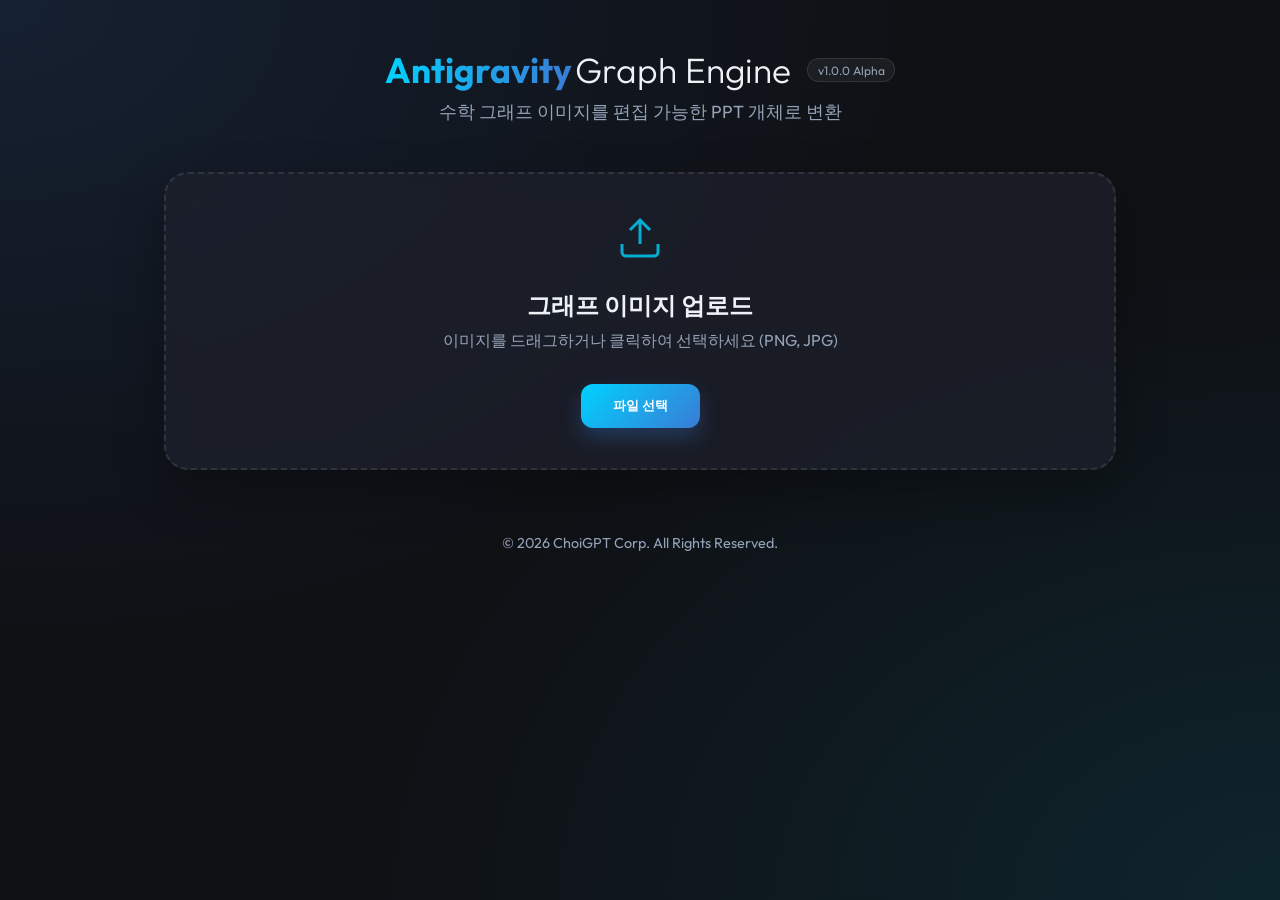
==== frontend/index.html @ 8c49eb33 "Initial commit: Add math chart to PPT conversion platform" ====
<!DOCTYPE html>
<html lang="ko">
<head>
    <meta charset="UTF-8">
    <meta name="viewport" content="width=device-width, initial-scale=1.0">
    <title>Antigravity Graph - 수학 그래프 PPT 변환 도구</title>
    <link rel="stylesheet" href="style.css">
    <link rel="preconnect" href="https://fonts.googleapis.com">
    <link rel="preconnect" href="https://fonts.gstatic.com" crossorigin>
    <link href="https://fonts.googleapis.com/css2?family=Inter:wght@300;400;600;700&family=Outfit:wght@300;400;600;700&display=swap" rel="stylesheet">
</head>
<body>
    <div class="app-container">
        <header>
            <div class="header-main">
                <div class="logo">
                    <span class="brand">Antigravity</span>
                    <span class="product">Graph Engine</span>
                </div>
                <div class="version-badge">v1.0.0 Alpha</div>
            </div>
            <p class="subtitle">수학 그래프 이미지를 편집 가능한 PPT 개체로 변환</p>
        </header>

        <main>
            <section class="upload-section">
                <div class="card upload-card" id="drop-zone">
                    <div class="upload-icon">
                        <svg width="48" height="48" viewBox="0 0 24 24" fill="none" stroke="currentColor" stroke-width="1.5">
                            <path d="M21 15v4a2 2 0 0 1-2 2H5a2 2 0 0 1-2-2v-4"></path>
                            <polyline points="17 8 12 3 7 8"></polyline>
                            <line x1="12" y1="3" x2="12" y2="15"></line>
                        </svg>
                    </div>
                    <h3>그래프 이미지 업로드</h3>
                    <p>이미지를 드래그하거나 클릭하여 선택하세요 (PNG, JPG)</p>
                    <input type="file" id="file-input" hidden accept="image/*">
                    <button class="primary-btn" onclick="document.getElementById('file-input').click()">파일 선택</button>
                </div>
            </section>

            <section class="result-section" id="result-area" style="display: none;">
                <div class="card result-card">
                    <div class="card-header">
                        <h3>분석 결과</h3>
                        <span id="status-tag" class="badge">처리 완료</span>
                    </div>
                    <div class="preview-container">
                        <div id="image-preview" class="image-box"></div>
                        <div class="arrow-box">
                            <svg width="24" height="24" viewBox="0 0 24 24" fill="none" stroke="currentColor" stroke-width="2">
                                <line x1="5" y1="12" x2="19" y2="12"></line>
                                <polyline points="12 5 19 12 12 19"></polyline>
                            </svg>
                        </div>
                        <div id="data-preview" class="data-box">
                            <pre id="json-display"></pre>
                        </div>
                    </div>
                    <div class="action-bar">
                        <button id="download-btn" class="primary-btn pulse">
                            <svg width="20" height="20" viewBox="0 0 24 24" fill="none" stroke="currentColor" stroke-width="2">
                                <path d="M21 15v4a2 2 0 0 1-2 2H5a2 2 0 0 1-2-2v-4"></path>
                                <polyline points="7 10 12 15 17 10"></polyline>
                                <line x1="12" y1="15" x2="12" y2="3"></line>
                            </svg>
                            PPT 파일 다운로드 (.pptx)
                        </button>
                        <button class="secondary-btn" onclick="location.reload()">새로 고침</button>
                    </div>
                </div>
            </section>

            <div id="loading-overlay" class="overlay" style="display: none;">
                <div class="loader-content">
                    <div class="spinner"></div>
                    <h3>AI가 그래프를 분석하고 있습니다...</h3>
                    <p>좌표축과 곡선 데이터를 추출 중입니다.</p>
                </div>
            </div>
        </main>

        <footer>
            <p>&copy; 2026 ChoiGPT Corp. All Rights Reserved.</p>
        </footer>
    </div>
    <script src="script.js"></script>
</body>
</html>
---- frontend/style.css ----
:root {
    --bg-dark: #0f1115;
    --card-bg: rgba(30, 34, 45, 0.7);
    --accent-primary: #00d2ff;
    --accent-secondary: #3a7bd5;
    --text-main: #eef2f7;
    --text-secondary: #94a3b8;
    --success: #10b981;
    --danger: #ef4444;
    --glass-border: rgba(255, 255, 255, 0.1);
}

* {
    margin: 0;
    padding: 0;
    box-sizing: border-box;
    font-family: 'Outfit', 'Inter', -apple-system, sans-serif;
}

body {
    background-color: var(--bg-dark);
    background-image: 
        radial-gradient(at 0% 0%, rgba(58, 123, 213, 0.15) 0px, transparent 50%),
        radial-gradient(at 100% 100%, rgba(0, 210, 255, 0.1) 0px, transparent 50%);
    color: var(--text-main);
    min-height: 100vh;
    display: flex;
    justify-content: center;
    overflow-x: hidden;
}

.app-container {
    width: 100%;
    max-width: 1000px;
    padding: 3rem 1.5rem;
}

header {
    margin-bottom: 3rem;
    text-align: center;
}

.header-main {
    display: flex;
    align-items: center;
    justify-content: center;
    gap: 1rem;
    margin-bottom: 0.5rem;
}

.brand {
    font-size: 2.2rem;
    font-weight: 700;
    background: linear-gradient(to right, var(--accent-primary), var(--accent-secondary));
    -webkit-background-clip: text;
    -webkit-text-fill-color: transparent;
}

.product {
    font-size: 2.2rem;
    font-weight: 300;
    color: var(--text-main);
}

.version-badge {
    background: rgba(255, 255, 255, 0.05);
    border: 1px solid var(--glass-border);
    padding: 0.2rem 0.6rem;
    border-radius: 20px;
    font-size: 0.75rem;
    color: var(--text-secondary);
}

.subtitle {
    color: var(--text-secondary);
    font-size: 1.1rem;
}

.card {
    background: var(--card-bg);
    backdrop-filter: blur(12px);
    border: 1px solid var(--glass-border);
    border-radius: 24px;
    padding: 2.5rem;
    box-shadow: 0 20px 50px rgba(0, 0, 0, 0.3);
}

.upload-card {
    border: 2px dashed var(--glass-border);
    text-align: center;
    cursor: pointer;
    transition: all 0.3s ease;
}

.upload-card:hover {
    border-color: var(--accent-primary);
    background: rgba(255, 255, 255, 0.03);
    transform: translateY(-5px);
}

.upload-icon {
    margin-bottom: 1.5rem;
    color: var(--accent-primary);
    opacity: 0.8;
}

.upload-card h3 {
    font-size: 1.5rem;
    margin-bottom: 0.5rem;
}

.upload-card p {
    color: var(--text-secondary);
    margin-bottom: 2rem;
}

.primary-btn {
    background: linear-gradient(135deg, var(--accent-primary), var(--accent-secondary));
    color: white;
    border: none;
    padding: 0.8rem 2rem;
    border-radius: 12px;
    font-weight: 600;
    cursor: pointer;
    display: inline-flex;
    align-items: center;
    gap: 0.5rem;
    transition: all 0.3s ease;
    box-shadow: 0 10px 20px rgba(58, 123, 213, 0.3);
}

.primary-btn:hover {
    transform: scale(1.05);
    box-shadow: 0 15px 30px rgba(58, 123, 213, 0.5);
}

.secondary-btn {
    background: rgba(255, 255, 255, 0.05);
    color: var(--text-main);
    border: 1px solid var(--glass-border);
    padding: 0.8rem 1.5rem;
    border-radius: 12px;
    cursor: pointer;
    transition: all 0.2s ease;
}

.secondary-btn:hover {
    background: rgba(255, 255, 255, 0.1);
}

/* Result Section */
.preview-container {
    display: flex;
    align-items: center;
    gap: 1.5rem;
    margin: 2rem 0;
}

.image-box, .data-box {
    flex: 1;
    height: 300px;
    background: rgba(0, 0, 0, 0.2);
    border-radius: 16px;
    border: 1px solid var(--glass-border);
    overflow: hidden;
    position: relative;
}

.image-box img {
    width: 100%;
    height: 100%;
    object-fit: contain;
}

.data-box {
    padding: 1rem;
    font-family: 'Consolas', monospace;
    font-size: 0.8rem;
    overflow-y: auto;
    color: #4ade80;
}

.badge {
    background: var(--success);
    color: white;
    padding: 0.2rem 0.6rem;
    border-radius: 6px;
    font-size: 0.8rem;
    font-weight: 600;
}

.action-bar {
    display: flex;
    justify-content: space-between;
    align-items: center;
    margin-top: 1rem;
}

/* Overlay & Spinner */
.overlay {
    position: fixed;
    top: 0;
    left: 0;
    right: 0;
    bottom: 0;
    background: rgba(0, 0, 0, 0.85);
    backdrop-filter: blur(10px);
    display: flex;
    align-items: center;
    justify-content: center;
    z-index: 1000;
}

.loader-content {
    text-align: center;
}

.spinner {
    width: 60px;
    height: 60px;
    border: 4px solid rgba(255, 255, 255, 0.1);
    border-left-color: var(--accent-primary);
    border-radius: 50%;
    animation: spin 1s linear infinite;
    margin: 0 auto 1.5rem;
}

@keyframes spin {
    to { transform: rotate(360deg); }
}

@keyframes pulse {
    0% { transform: scale(1); }
    50% { transform: scale(1.05); }
    100% { transform: scale(1); }
}

.pulse {
    animation: pulse 2s infinite;
}

footer {
    margin-top: 4rem;
    text-align: center;
    color: var(--text-secondary);
    font-size: 0.9rem;
}
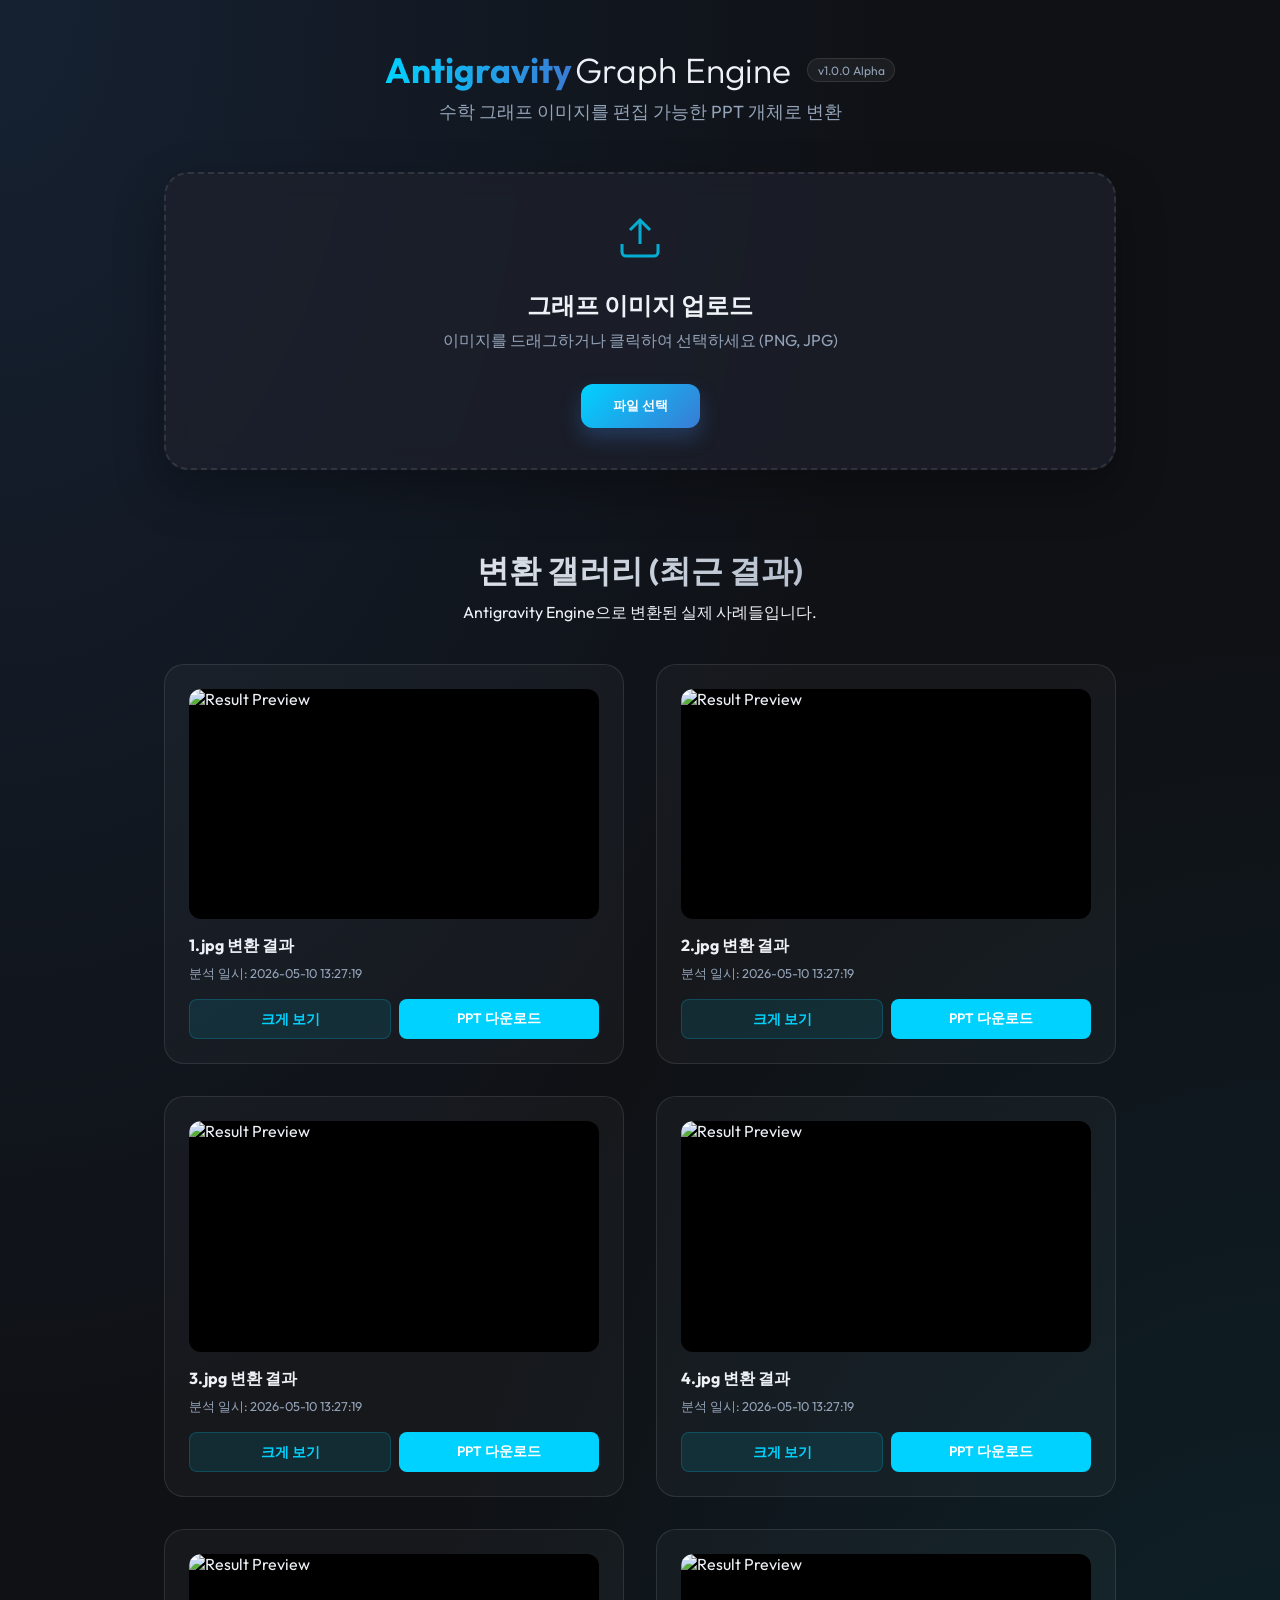
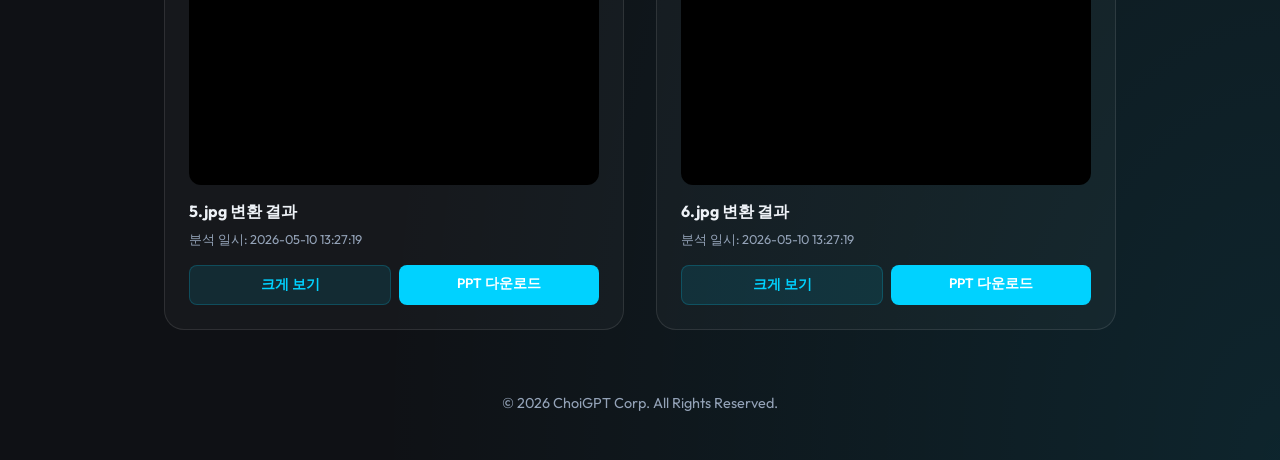
==== commit e540424d: "feat: implement high-fidelity gallery with 6 batch results and professional rendering engine" ====
--- a/frontend/index.html
+++ b/frontend/index.html
@@ -78,6 +78,16 @@
                     <p>좌표축과 곡선 데이터를 추출 중입니다.</p>
                 </div>
             </div>
+            <section class="gallery-section">
+                <div class="section-header">
+                    <h2>변환 갤러리 (최근 결과)</h2>
+                    <p>Antigravity Engine으로 변환된 실제 사례들입니다.</p>
+                </div>
+                <div id="gallery-grid" class="gallery-grid">
+                    <!-- Results will be loaded here -->
+                    <div class="gallery-placeholder">데이터를 불러오는 중...</div>
+                </div>
+            </section>
         </main>
 
         <footer>
--- a/frontend/style.css
+++ b/frontend/style.css
@@ -245,3 +245,102 @@
     color: var(--text-secondary);
     font-size: 0.9rem;
 }
+
+/* Gallery Styles */
+.gallery-section {
+    margin-top: 5rem;
+}
+
+.section-header {
+    text-align: center;
+    margin-bottom: 2.5rem;
+}
+
+.section-header h2 {
+    font-size: 2rem;
+    margin-bottom: 0.5rem;
+    background: linear-gradient(to right, #ffffff, #94a3b8);
+    -webkit-background-clip: text;
+    -webkit-text-fill-color: transparent;
+}
+
+.gallery-grid {
+    display: grid;
+    grid-template-columns: repeat(auto-fill, minmax(300px, 1fr));
+    gap: 2rem;
+}
+
+.gallery-item {
+    background: rgba(255, 255, 255, 0.03);
+    border: 1px solid var(--glass-border);
+    border-radius: 20px;
+    padding: 1.5rem;
+    transition: all 0.4s cubic-bezier(0.175, 0.885, 0.32, 1.275);
+    display: flex;
+    flex-direction: column;
+}
+
+.gallery-item:hover {
+    transform: translateY(-10px) scale(1.02);
+    background: rgba(255, 255, 255, 0.07);
+    border-color: var(--accent-primary);
+    box-shadow: 0 20px 40px rgba(0, 0, 0, 0.4);
+}
+
+.gallery-preview {
+    width: 100%;
+    aspect-ratio: 16/9;
+    background: #000;
+    border-radius: 12px;
+    margin-bottom: 1rem;
+    overflow: hidden;
+}
+
+.gallery-preview img {
+    width: 100%;
+    height: 100%;
+    object-fit: contain;
+}
+
+.gallery-info h4 {
+    margin-bottom: 0.5rem;
+    color: var(--text-main);
+}
+
+.gallery-info p {
+    font-size: 0.8rem;
+    color: var(--text-secondary);
+    margin-bottom: 1rem;
+}
+
+.gallery-actions {
+    display: flex;
+    gap: 0.5rem;
+    margin-top: auto;
+}
+
+.gallery-btn {
+    flex: 1;
+    padding: 0.6rem;
+    border-radius: 8px;
+    font-size: 0.85rem;
+    text-align: center;
+    text-decoration: none;
+    font-weight: 600;
+    transition: all 0.2s;
+}
+
+.gallery-btn.view {
+    background: rgba(0, 210, 255, 0.1);
+    color: var(--accent-primary);
+    border: 1px solid rgba(0, 210, 255, 0.2);
+}
+
+.gallery-btn.download {
+    background: var(--accent-primary);
+    color: white;
+}
+
+.gallery-btn:hover {
+    filter: brightness(1.2);
+}
